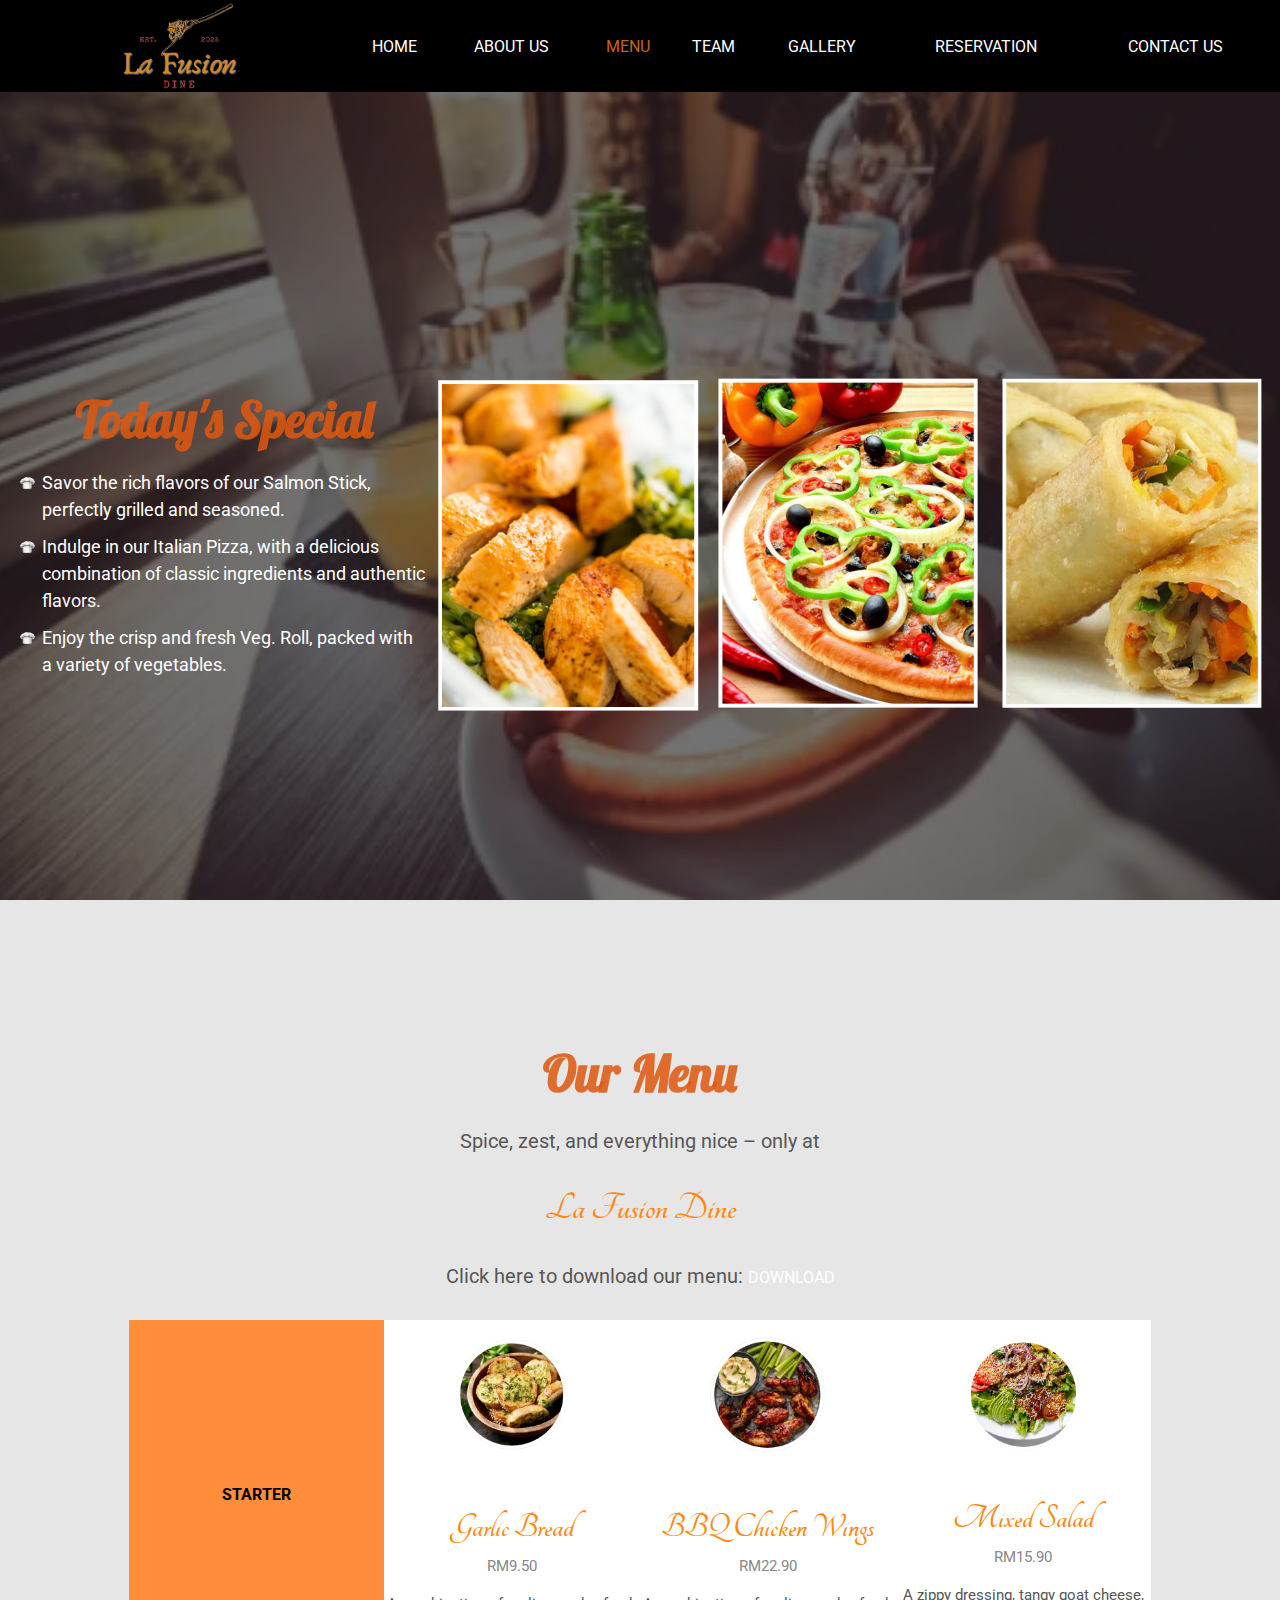
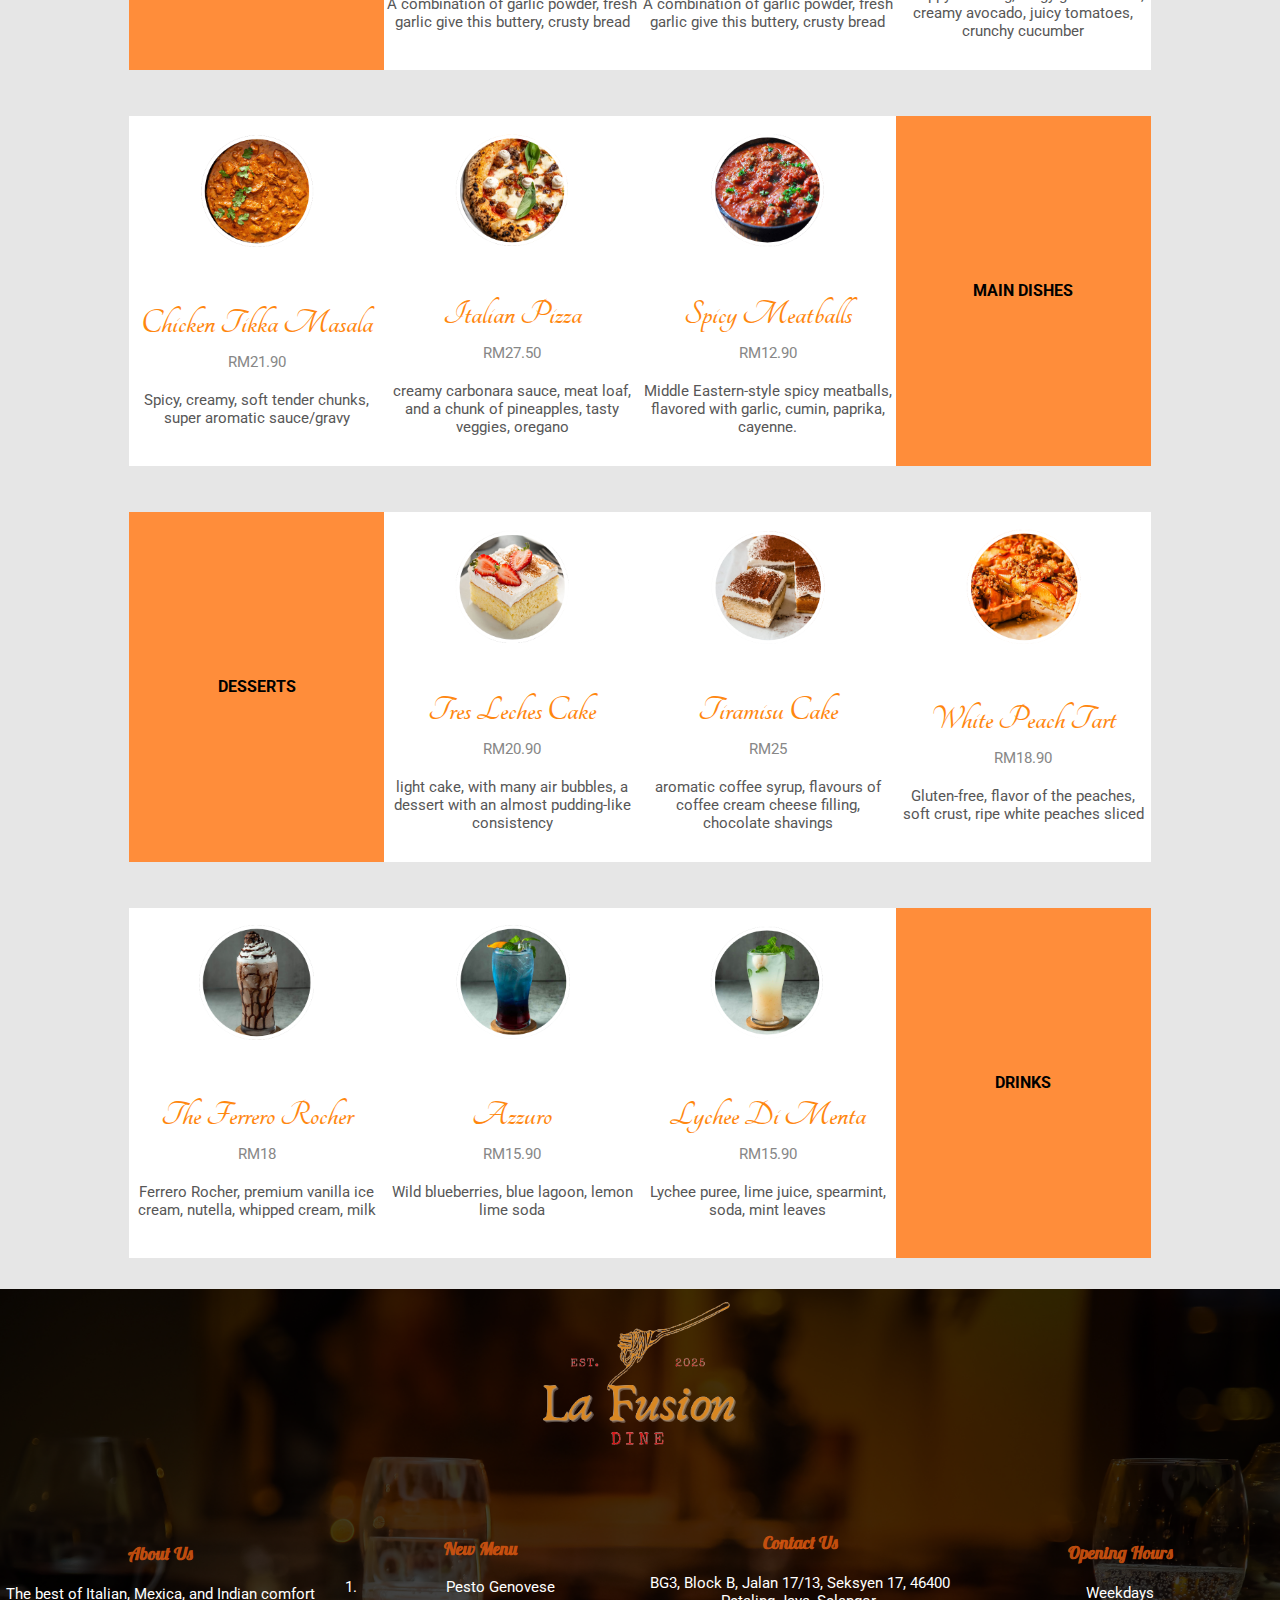
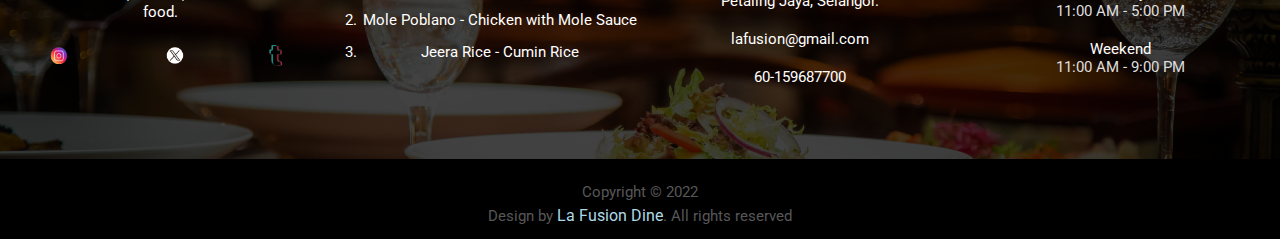
==== menu.html @ 3b0fabba "Add files via upload" ====
<html>
	<head>
		<title>La Fusion Dine</title>
		<link rel="icon" sizes="16x16" href="images/favicon.png">
		<link rel="stylesheet" href="style.css" type="text/css">
		<link rel="preconnect" href="https://fonts.googleapis.com">
		<link rel="preconnect" href="https://fonts.gstatic.com" crossorigin>
		<link href="https://fonts.googleapis.com/css2?family=Roboto:ital,wght@0,100..900;1,100..900&display=swap" rel="stylesheet">
		<link href="https://fonts.googleapis.com/css2?family=Tangerine:wght@400;700&display=swap" rel="stylesheet">
		<link href="https://fonts.googleapis.com/css2?family=Lobster&display=swap" rel="stylesheet">

	</head>
	
	<body>
		<!-- Navigation Table -->
		<table border="0" width="100%" align="center" height="60" bgcolor="black">
			<tr align="center">
				<td><p>&nbsp;</p></td>
				<td><a href="index.html"><img src="images/logonew.png"; style="width: 170px; text-align: left; padding-left: 10px;"></a></td>
				<td><p>&nbsp;</p></td>
				<td><a href="index.html">HOME</a></td>
				<td><a href="aboutus.html">ABOUT US</a></td>
				<td><a href="menu.html"><font color="#c86306">MENU</font></a></td>
				<td><a href="team.html">TEAM</a></td>
				<td><a href="gallery.html">GALLERY</a></td>
				<td><a href="reservation.html">RESERVATION</a></td>
				<td><a href="contact.html">CONTACT US</a></td>
				<td><p>&nbsp;</p></td>
			</tr>
		</table>
		
		
		<table class="parallax2" border="0" width="100%" align="center" height="650" bgcolor="#E6E6E6" style="background-image: url(images/menubg.png);" >
				<tr align="center">
					<td>
						<table border="0" align="center" height="500">
							<tr align="center">
								<td width="20px"><p>&nbsp</p></td>
								<td width="430" align="center" colspan="3">
									<h3>Today's Special</h3>
										<ul style="color: white;" align="left">
											<li style="list-style-image:url(images/marker.png);list-style-position:outside">Savor the rich flavors of our Salmon Stick, perfectly grilled and seasoned.</li>
											<li style="list-style-image:url(images/marker.png);list-style-position:outside">Indulge in our Italian Pizza, with a delicious combination of classic ingredients and authentic flavors.</li>
											<li style="list-style-image:url(images/marker.png);list-style-position:outside">Enjoy the crisp and fresh Veg. Roll, packed with a variety of vegetables.</li>
										</ul>

								</td>
								<td>
									<div class="container">
										<img src="images/special1new.png" alt="special1" class="image1">
										<div class="overlay">Salmon Stick</div>
								 	</div>
								</td>
								<td><p>&nbsp</p></td>
								<td>
									<div class="container">
										<img src="images/special2new.png" alt="special2" class="image1">
										<div class="overlay">Italian Pizza</div>
								 	</div>
								</td>
								<td><p>&nbsp</p></td>
								<td>
									<div class="container">
										<img src="images/special3new.png" alt="special3" class="image1">
										<div class="overlay">Veg. Roll</div>
								 	</div>
								</td>
								<td><p>&nbsp</p></td>
							</tr>
						</table>
					</td>
				</tr>
				</table>

				<table border="0" width="100%" align="center" height="30" bgcolor="#E6E6E6">
					<tr align="center">
						<td><p>&nbsp;</p></td>
					</tr>
				</table>

				<table border="0" align="center" height="70" bgcolor="#E6E6E6">
					<tr align="center">
						<td><h3>Our Menu</h3></td>
					</tr>
				</table>
				
				<table border="0" width="100%" align="center" height="40" bgcolor="#E6E6E6">
				<tr align="center">
					<td><p style="margin-bottom: 0px;">Spice, zest, and everything nice – only at
						<h2 style="font-size: 40px; color: #ff870f;">La Fusion Dine</h2></p>
							<p>Click here to download our menu: <a style="font-size: 16px;" href="download/downloadmenu.pdf" target="_blank">DOWNLOAD</a></p>
						</ul>
					</td>
				</tr>
				</table>

				<table border="0" align="center" height="1600" bgcolor="#E6E6E6">
					<tr align="center">
						<td>
							<table border="0" align="center" width="70%" bgcolor="#ffffff">
								<tr align="center" height="150">
									<td width="10%" bgcolor="#E6E6E6"><p>&nbsp</p></td>
									<td width="20%" rowspan="2" bgcolor="#ff8d3a"><b>STARTER</b></td>
									<td width="20%"><img src="images/newmenu1.png" style="width: 115px"></td>
									<td width="20%"><img src="images/newmenu2.png" style="width: 115px"></td>
									<td width="20%"><img src="images/newmenu3.png" style="width: 115px"></td>
									<td width="10%" bgcolor="#E6E6E6"><p>&nbsp</p></td>
								</tr>

								<tr align="center" height="200">
									<td bgcolor="#E6E6E6"><p>&nbsp</p></td>
									<td>
										<h2 style="font-size: 35px; margin-bottom: 10px; color: #ff870f">Garlic Bread</h2>
										<p style="font-size: 15px; margin-top: 0px; color: #878787">RM9.50</p>
										<p style="font-size: 15px;">A combination of garlic powder, fresh garlic give this buttery, crusty bread</p>
									</td>
									<td>
										<h2 style="font-size: 35px; margin-bottom: 10px; color: #ff870f">BBQ Chicken Wings</h2>
										<p style="font-size: 15px; margin-top: 0px; color: #878787">RM22.90</p>
										<p style="font-size: 15px;">A combination of garlic powder, fresh garlic give this buttery, crusty bread</p>
									</td>
									<td>
										<h2 style="font-size: 35px;  margin-bottom: 10px; color: #ff870f">Mixed Salad</h2>
										<p style="font-size: 15px; margin-top: 0px; color: #878787">RM15.90</p>
										<p style="font-size: 15px;">A zippy dressing, tangy goat cheese, creamy avocado, juicy tomatoes, crunchy cucumber</p>
									</td>
									<td bgcolor="#E6E6E6" width="10%"><p>&nbsp</p></td>
								</tr>

								<tr bgcolor="#E6E6E6">
									<td colspan="8" height="30px"><p>&nbsp</p></td>
								</tr>

								<tr align="center" height="150">
									<td bgcolor="#E6E6E6"><p>&nbsp</p></td>
									<td><img src="images/newmenu6.png" style="width: 115px"></td>
									<td><img src="images/newmenu5.png" style="width: 115px"></td>
									<td><img src="images/newmenu4.png" style="width: 115px"></td>
									<td rowspan="2" bgcolor="#ff8d3a"><b>MAIN DISHES</b></td>
									<td bgcolor="#E6E6E6"><p>&nbsp</p></td>
								</tr>

								<tr align="center" height="200">
									<td bgcolor="#E6E6E6"><p>&nbsp</p></td>
									<td>
										<h2 style="font-size: 35px; margin-bottom: 10px; color: #ff870f">Chicken Tikka Masala</h2>
										<p style="font-size: 15px; margin-top: 0px; color: #878787">RM21.90</p>
										<p style="font-size: 15px;">Spicy, creamy, soft tender chunks, super aromatic sauce/gravy</p>
									</td>
									<td>
										<h2 style="font-size: 35px; margin-bottom: 10px; color: #ff870f">Italian Pizza</h2>
										<p style="font-size: 15px; margin-top: 0px; color: #878787">RM27.50</p>
										<p style="font-size: 15px;">creamy carbonara sauce, meat loaf, and a chunk of pineapples, tasty veggies, oregano</p>
									</td>
									<td>
										<h2 style="font-size: 35px; margin-bottom: 10px; color: #ff870f">Spicy Meatballs</h2>
										<p style="font-size: 15px; margin-top: 0px; color: #878787">RM12.90</p>
										<p style="font-size: 15px;"> Middle Eastern-style spicy meatballs, flavored with garlic, cumin, paprika, cayenne.</p>
									</td>
									<td bgcolor="#E6E6E6"><p>&nbsp</p></td>
								</tr>

								<tr bgcolor="#E6E6E6">
									<td colspan="8" height="30px"><p>&nbsp</p></td>
								</tr>

								<tr align="center" height="150">
									<td bgcolor="#E6E6E6"><p>&nbsp</p></td>
									<td rowspan="2" bgcolor="#ff8d3a"><b>DESSERTS</b></td>
									<td><img src="images/newmenu7.png" style="width: 115px"></td>
									<td><img src="images/newmenu8.png" style="width: 115px"></td>
									<td><img src="images/newmenu9.png" style="width: 115px"></td>
									<td bgcolor="#E6E6E6"><p>&nbsp</p></td>
								</tr>

								<tr align="center" height="200">
									<td bgcolor="#E6E6E6"><p>&nbsp</p></td>
									<td>
										<h2 style="font-size: 35px; margin-bottom: 10px; color: #ff870f">Tres Leches Cake</h2>
										<p style="font-size: 15px; margin-top: 0px; color: #878787">RM20.90</p>
										<p style="font-size: 15px;"> light cake, with many air bubbles, a dessert with an almost pudding-like consistency</p>
									</td>
									<td>
										<h2 style="font-size: 35px; margin-bottom: 10px; color: #ff870f">Tiramisu Cake</h2>
										<p style="font-size: 15px; margin-top: 0px; color: #878787">RM25</p>
										<p style="font-size: 15px;">aromatic coffee syrup, flavours of coffee cream cheese filling, chocolate shavings</p>
									</td>
									<td>
										<h2 style="font-size: 35px; margin-bottom: 10px; color: #ff870f">White Peach Tart</h2>
										<p style="font-size: 15px; margin-top: 0px; color: #878787">RM18.90</p>
										<p style="font-size: 15px;">Gluten-free, flavor of the peaches, soft crust, ripe white peaches sliced</p>
									</td>
									<td bgcolor="#E6E6E6"><p>&nbsp</p></td>
								</tr>

								<tr bgcolor="#E6E6E6">
									<td colspan="8" height="30px"><p>&nbsp</p></td>
								</tr>

								<tr align="center" height="150">
									<td bgcolor="#E6E6E6"><p>&nbsp</p></td>
									<td><img src="images/newmenu12.png" style="width: 115px"></td>
									<td><img src="images/newmenu11.png" style="width: 115px"></td>
									<td><img src="images/newmenu10.png" style="width: 115px"></td>
									<td rowspan="2" bgcolor="#ff8d3a"><b>DRINKS</b></td>
									<td bgcolor="#E6E6E6"><p>&nbsp</p></td>
								</tr>

								<tr align="center" height="200">
									<td bgcolor="#E6E6E6"><p>&nbsp</p></td>
									<td>
										<h2 style="font-size: 35px; margin-bottom: 10px; color: #ff870f">The Ferrero Rocher</h2>
										<p style="font-size: 15px; margin-top: 0px; color: #878787">RM18</p>
										<p style="font-size: 15px;">Ferrero Rocher, premium vanilla ice cream, nutella, whipped cream, milk</p>
									</td>
									<td>
										<h2 style="font-size: 35px; margin-bottom: 10px; color: #ff870f">Azzuro</h2>
										<p style="font-size: 15px; margin-top: 0px; color: #878787">RM15.90</p>
										<p style="font-size: 15px;">Wild blueberries, blue lagoon, lemon lime soda</p>
									</td>
									<td>
										<h2 style="font-size: 35px; margin-bottom: 10px; color: #ff870f">Lychee Di Menta</h2>
										<p style="font-size: 15px; margin-top: 0px; color: #878787">RM15.90</p>
										<p style="font-size: 15px;">Lychee puree, lime juice, spearmint, soda, mint leaves</p>
									</td>
									<td bgcolor="#E6E6E6"><p>&nbsp</p></td>
								</tr>
							</table>
						</td>
					</tr>
				</table>
				
					<!-- Footer Section -->
		<table border="0" width="100%" align="center" style="background-image: url(images/footerbg.png); background-size: cover;">
		<tr align="center" height="170">
				<td colspan="4"><img src="images/logonew.png" style="width: 200px"></td>
			</tr>
			<tr align="center" height="300">
				<td style="width: 25%">
					<h3 style="font-size: 18px;">About Us</h3>
					<p style="font-size: 15px; color: white;">The best of Italian, Mexica, and Indian comfort food.</p>
						<table border="0" align="center" height="40px">
							<tr align="center">
								<td><a href="https://www.instagram.com/lafusiondine" target="_blank"><img src="images/ig(1).png" style="width: 25px"></a></td>
								<td><a href="https://x.com/lafusiondine" target="_blank"><img src="images/TWTERX.png"  style="width: 25px"></a></td>
								<td><a href="https://www.tiktok.com/@lafusiondine?_t=ZS-8t58VxEPLgF&_r=1" target="_blank"><img src="images/tt(1).png" style="width: 18px"></a></td>
							</tr>
						</table>
				</td>
				<td style="width: 25%">
					<h3 style="font-size: 18px;">New Menu</h3>
					<ol><li  class="smedia" style="font-size: 15px; color: white;">Pesto Genovese</li>
						<li class="smedia" style="font-size: 15px; color: white;">Mole Poblano - Chicken with Mole Sauce</li>
						<li class="smedia" style="font-size: 15px; color: white;">Jeera Rice - Cumin Rice</li>
					</ol>
				</td>
				<td style="width: 25%">
					<h3 style="font-size: 18px;">Contact Us</h3>
					<p style="font-size: 15px; color: white;">BG3, Block B, Jalan 17/13, Seksyen 17, 46400 Petaling Jaya, Selangor.</p>
					<p style="font-size: 15px; color: white;">lafusion@gmail.com</p>
					<p style="font-size: 15px; color: white;">60-159687700</p>
				</td>
				<td style="width: 25%">
					<h3 style="font-size: 18px;">Opening Hours</h3>
					<p style="font-size: 15px; margin-bottom: 0px; color: white;">Weekdays</p>
					<p style="font-size: 15px; margin-top: 0px; color: #dedede;">11:00 AM - 5:00 PM</p>
					<p style="font-size: 15px; margin-bottom: 0px; color: white;">Weekend</p>
					<p style="font-size: 15px; margin-top: 0px; color: #dedede;">11:00 AM - 9:00 PM</p>
				</td>
			</tr>
	
		<!-- Footer Section -->
		<table border="0" align="center" width="100%" bgcolor="black">
			<tr height="80">
				<td align="center" style="color: white;">
					<p style="font-size: 15px; margin-bottom: 5px;">Copyright © 2022</p>
					<p style="font-size: 15px; margin-top: 5px; margin-bottom: 10px;">Design by <a href="#" style="color: lightblue;">La Fusion Dine</a>. All rights reserved</p>
				</td>
			</tr>
		</table>
	</body>
	
</html>
---- style.css ----
body {
	font-family: "Roboto", serif;
	font-weight: 400px;
	font-style: normal;
	margin: 0;
	padding: 0;
  box-sizing: border-box;
}

html {
	scroll-behavior: smooth;
}

@keyframes fadeIn { 
  from { 
      opacity: 0; 
      transform: translateY(30px); 
  } 
  to { 
      opacity: 1; 
      transform: translateY(0); 
  } 
} 
 
@keyframes fadeInUp { 
  from { 
      opacity: 0; 
      transform: translateY(50px); 
  } 
  to { 
      opacity: 1; 
      transform: translateY(0); 
  } 
}
td a {
  text-decoration: none;
  color: #ffffff;
  font-size: 16px;
  display: inline-block;
  cursor: pointer;
}
/* Hover effect for the link */
td a:hover {
  color: #c86306;
  transition: all 0.3s ease;
}

figure {
    margin: 5px; /* Removes default margin from figure */
}

table {
	border-collapse: collapse;
	animation: fadeIn 2s ease-in-out;
	width: 100%;
	max-width: 100%;
}

/*css for logo menu*/
.custom-cell {
	width: 100px;
	text-align: left;
	padding-left: 60px;
}

.custom-image {
	height: 70px;
	margin-top: 0px;
}

.banner-table {
      border: 1px solid black; /* Table border */
      width: 100%; /* Full width */
      height: 600px; /* Fixed height */
      background-image: url("images/banner.jpg"); /* Background image */
      background-size: cover; /* Scale image to cover entire table */
      background-position: center; /* Center the background image */
      background-repeat: no-repeat; /* Prevent the image from repeating */
      text-align: center; /* Center align content inside the table */
    }

.banner-table td {
      font-size: 24px; /* Font size for table content */
      font-weight: bold; /* Bold text */
      color: white; /* Text color */
      text-shadow: 2px 2px 5px rgba(0, 0, 0, 0.7); /* Optional shadow for better readability */
    }
	
h2 {
	font-family: "Tangerine", serif;
	font-style: normal;
	color: #ffffff;
}
p {
  font-size: 20px;
  color: #575757;
  margin-top: 20px;
}
h3 {
  font-family: "Lobster", serif;
	font-style: normal;
	color: #dd5810dd;
  font-size: 50px;
  margin-top: 0px;
  margin-bottom: 0px;
}
/* Line height: space between lines */
.line-spacing {
    line-height: 1.6; /* Adjust line height (1.0 is default, larger for more spacing) */
}

.animate-header {
  font-size: 3em;
  opacity: 0;
  transform: scale(0.8);
  animation: fadeInScale 2s ease-in-out forwards;
}

@keyframes fadeInScale {
  0% {
    opacity: 0;
    transform: scale(0.8);
  }
  100% {
    opacity: 1;
    transform: scale(1);
  }
}

.typewriter {
	font-size: 90px;
  white-space: nowrap;            
	overflow: hidden;
	animation: typewriter 2s steps(13) infinite alternate,  	
		blink 800ms steps(13) infinite normal;
  border-right: 4px solid black; 
	}

@keyframes typewriter {            
	from {
        width: 0%;            
		}
            
		to {
        width: 50%;            
		}
    }
        
@keyframes blink {
    from {                
		border-color: black;
        }
            
	to {               
		border-color: transparent;
            }        
	}

  /*css for parallax*/
  body, html {
    height: 100%;
  }
  
  .parallax {
    /* The image used */
    background-image: url("images/banner.jpg");
    
  
    /* Full height */
    height: 100%;
  
    /* Create the parallax scrolling effect */
    background-attachment: fixed;
    background-position: center;
    background-repeat: no-repeat;
    background-size: cover;
  }
  .parallax2 {
    /* The image used */
    background-image: url("images/menubg.png");
    
  
    /* Full height */
    height: 100%;
  
    /* Create the parallax scrolling effect */
    background-attachment: fixed;
    background-position: center;
    background-repeat: no-repeat;
    background-size: cover;
  }

  .parallax3 {
    /* The image used */
    background-image: url("images/teambg.png");

    /* Full height */
    height: 100%;
	
  
    /* Create the parallax scrolling effect */
    background-attachment: fixed;
    background-position: center;
    background-repeat: no-repeat;
    background-size: cover;
  }

  .parallax4 {
    /* The image used */
    background-image: url("images/reservation.png");
    background-size: cover;
  
    /* Full height */
    height: 100%;
  
    /* Create the parallax scrolling effect */
    background-attachment: fixed;
    background-position: center;
    background-repeat: no-repeat;
    background-size: cover;
  }

  .parallax5 {
    /* The image used */
    background-image: url("images/food.jpg");
    background-size: cover;
  
    /* Full height */
    height: 100%;
  
    /* Create the parallax scrolling effect */
    background-attachment: fixed;
    background-position: center;
    background-repeat: no-repeat;
    background-size: cover;
  }
/*about us image*/
td img {
  display: block; 
  margin: 0 auto;
  max-width: 75%;
  height: auto;
  transition: transform 0.3s ease;
}

td img:hover {
  transform: scale(1.05); 
}

ul {
  list-style-type: disc; 
  padding-left: 20px; 
  font-size: 18px;
  }
  
  li {
  margin-bottom: 10px;
  line-height: 1.5;
  }


  /*special menu image*/
  * {box-sizing: border-box;}

.container {
  position: relative;
  width: 100%;
  max-width: 300px;
}

.image1 {
  display: block;
  width: 100%;
  max-width: 600px; /* Set a maximum size */
  height: auto;
  padding: 0px;
}
.overlay {
  position: absolute; 
  bottom: 0; 
  background: rgb(0, 0, 0);
  background: rgba(0, 0, 0, 0.5); /* Black see-through */
  color: #f1f1f1; 
  width: 100%;
  transition: .5s ease;
  opacity:0;
  color: white;
  font-size: 20px;
  padding: 20px;
  text-align: center;
}

.container:hover .overlay {
  opacity: 1;
}

/* our Team page */
.column {
  float: center;
  width: 60%;
  margin-bottom: 16px;
  padding: 0 8px;
}

@media screen and (max-width: 650px) {
  .column {
    width: 100%;
    display: block;
  }
}

.card {
  box-shadow: 0 4px 8px 0 rgba(0, 0, 0, 0.2);
}

.container1 {
  padding: 0 16px;
}

.container1::after, .row::after {
  content: "";
  clear: both;
  display: table;
}

.title {
  color: grey;
}

.button {
  border: none;
  outline: 0;
  display: inline-block;
  padding: 8px;
  color: white;
  background-color: #000;
  text-align: center;
  cursor: pointer;
  width: 100%;
}

.button:hover {
  background-color: #555;
}

/*baru tambah*/
pre {
  margin-top: 5px;
  margin-bottom: 20px;
  font-family: "Roboto", serif;
  font-size: 15px;
  line-height: 1.5;
  padding: 10px;
  word-wrap: break-word; /* Ensures long words break properly */
}

/*our team*/
html {
  box-sizing: border-box;
}

*, *:before, *:after {
  box-sizing: inherit;
}

.row {
  display: flex;
  justify-content: center;
  align-items: center;
}

.column {
  flex: 1;
  margin: 8px;
}

@media screen and (max-width: 650px) {
  .column {
    width: 100%;
    display: block;
  }
}

.card {
  box-shadow: 0 4px 8px 0 rgba(0, 0, 0, 0.2);
}

.container5 {
  padding: 0 16px;
    background-color: rgba(255, 255, 255, 0.8); /* Light background for contrast */
    border: 2px solid #000000; /* Light border to define the container */
  }

.container5::after, .row::after {
  content: "";
  clear: both;
  display: table;
}

.title {
  color: grey;
}

.button {
  border: none;
  outline: 0;
  display: inline-block;
  padding: 8px;
  color: white;
  background-color: #000;
  text-align: center;
  cursor: pointer;
  width: 100%;
}

.button:hover {
  background-color: #555;
}

/*our gallery*/

/* Grid container for images */
.gallery-container {
  display: grid;
  grid-template-columns: repeat(3, 1fr);
  gap: 10px;
  padding: 20px;
  max-width: 1200px;
  margin: 0 auto;
  background-color: #E6E6E6;
}

img {
    display: block; /* Ensures that images are block elements */
    margin: 0px; /* Removes any margin around images */
}
/* Modal Images Onclick (Gallery) */
.modal {
  display: none; 
  position: fixed;
  z-index: 1000; 
  left: 0;
  top: 0;
  width: 100%;
  height: 100%;
  background-color: rgba(0, 0, 0, 0.9);
  justify-content: center; 
  align-items: center; 
  text-align: center;
  opacity: 0; 
  transition: opacity 0.3s ease-in-out; 
}

.modal.show {
  display: flex; 
  opacity: 1;
}

.modal-content {
  max-width: 80%;
  max-height: 80%;
  margin: auto;
  display: block;
  transition: transform 0.3s ease-in-out, opacity 0.3s ease-in-out; 
  transform: scale(0.8); 
  opacity: 0; 
}

.modal-content.show {
  transform: scale(1);
  opacity: 1; 
}

/* Caption Style */
.caption {
  margin-top: 15px;
  font-size: 18px;
  color: white;
  opacity: 0; 
  transition: opacity 0.3s ease-in-out; 
}

.caption.show {
  opacity: 1; 
}

/* Close Button */
.close {
  position: absolute;
  top: 15px;
  right: 35px;
  color: white;
  font-size: 40px;
  font-weight: bold;
  transition: 0.3s;
  cursor: pointer;
}

.close:hover,
.close:focus {
  color: #bbb;
  text-decoration: none;
  cursor: pointer;
}

/* Individual gallery items */
.gallery-item {
  overflow: hidden;
  border-radius: 10px;
  box-shadow: 0 4px 8px rgba(0, 0, 0, 0.1);
}

.gallery-item img {
  width: 100%;
  height: auto;
  display: block;
  transition: transform 0.3s ease;
}

/* Zoom effect on hover */
.gallery-item:hover img {
  transform: scale(1.1);
}

/*Reservation page*/

.card-container3{
  display: grid;
  grid-template-columns: 420px 420px;
}
.card-img3{
  background: url("images/reservation1.jpg") center/cover no-repeat;
}
.card-content3{
  background: #fff;
  height: 330px;
}
.form-row{
  display: flex;
  width: 90%;
  margin: 0 auto;
}
form select, form input{
  display: block;
  width: 100%;
  margin: 15px 12px;
  padding: 5px;
  font-size: 15px;
  font-family: 'Poppins', sans-serif;
  outline: none;
  border: none;
  border-bottom: 1px solid #eee;
  font-weight: 300;
}
form input[type = text], form input[type = number], form input::placeholder, select{
  color: #9a9a9a;
}
form input[type = submit]{
  color: #fff;
  background: #f2745f;
  padding: 12px 0;
  border-radius: 4px;
  cursor: pointer;
}
form input[type = submit]:hover{
  opacity: 0.9;
}
@media(max-width: 992px){
  .card-container{
      grid-template-columns: 100%;
      width: 100vw;
  }
  .card-img{
      height: 330px;
  }
}


/*Contact Page*/
.contact-container {
  max-width: 600px;
  margin: 50px auto;
  padding: 20px;
  background: #fff;
  box-shadow: 0 4px 8px rgba(0, 0, 0, 0.1);
  border-radius: 20px;
  text-align: center;
}

.contact-form {
  display: flex;
  flex-direction: column;
}

label {
  font-size: 1rem;
  margin-bottom: 5px;
  text-align: left;
}

input, textarea {
  padding: 10px;
  margin-bottom: 15px;
  border: 1px solid #ccc;
  border-radius: 20px;
  font-size: 1rem;
}

textarea {
  resize: vertical;
}

button {
  background-color: black;
  color: white;
  padding: 10px 15px;
  font-size: 1rem;
  border: none;
  border-radius: 20px;
  cursor: pointer;
  transition: background-color 0.3s;
}

button:hover {
  background-color: #f5701f;
}

.smedia:hover {
	transition: background-color 0.3s;
	background-color: #f5701f;
}
abbr {
  text-decoration: none; 
  }
  
  abbr:hover {
  background-color: #f5966b;
  cursor: pointer; 
  }
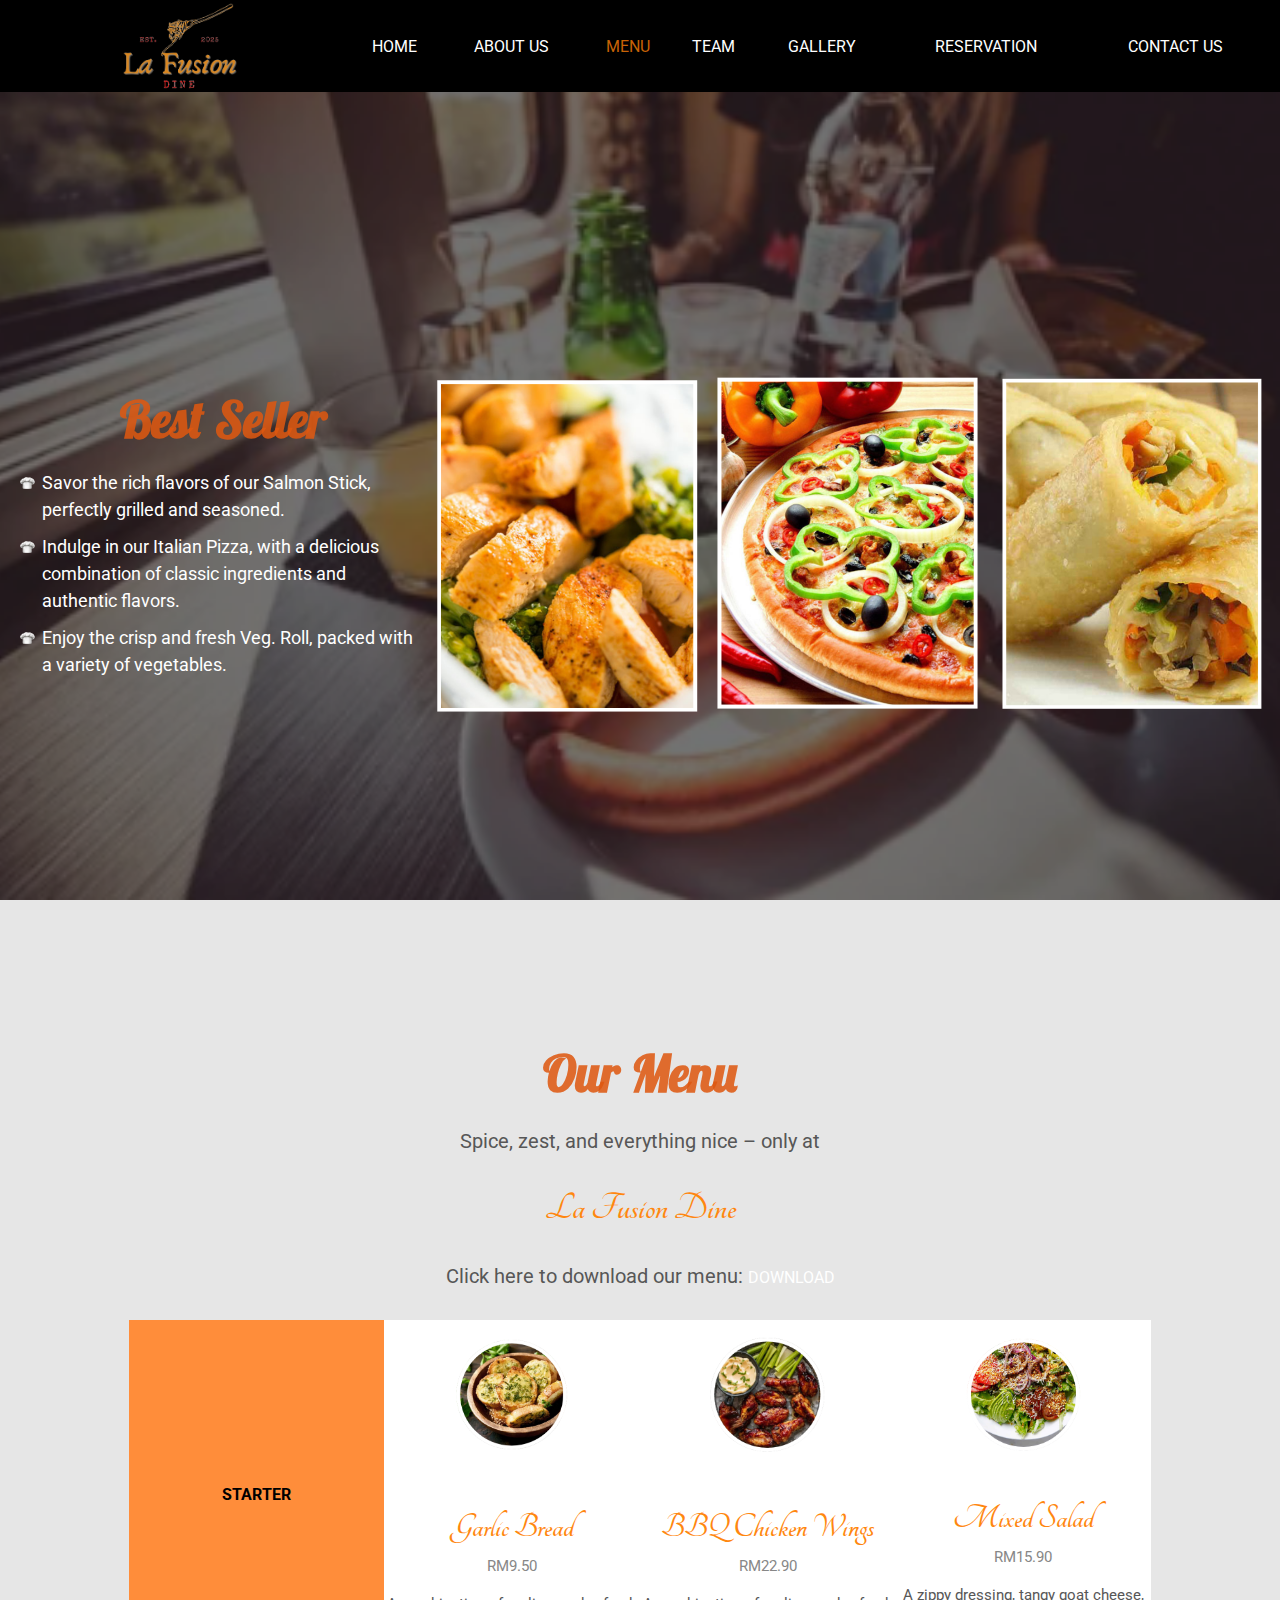
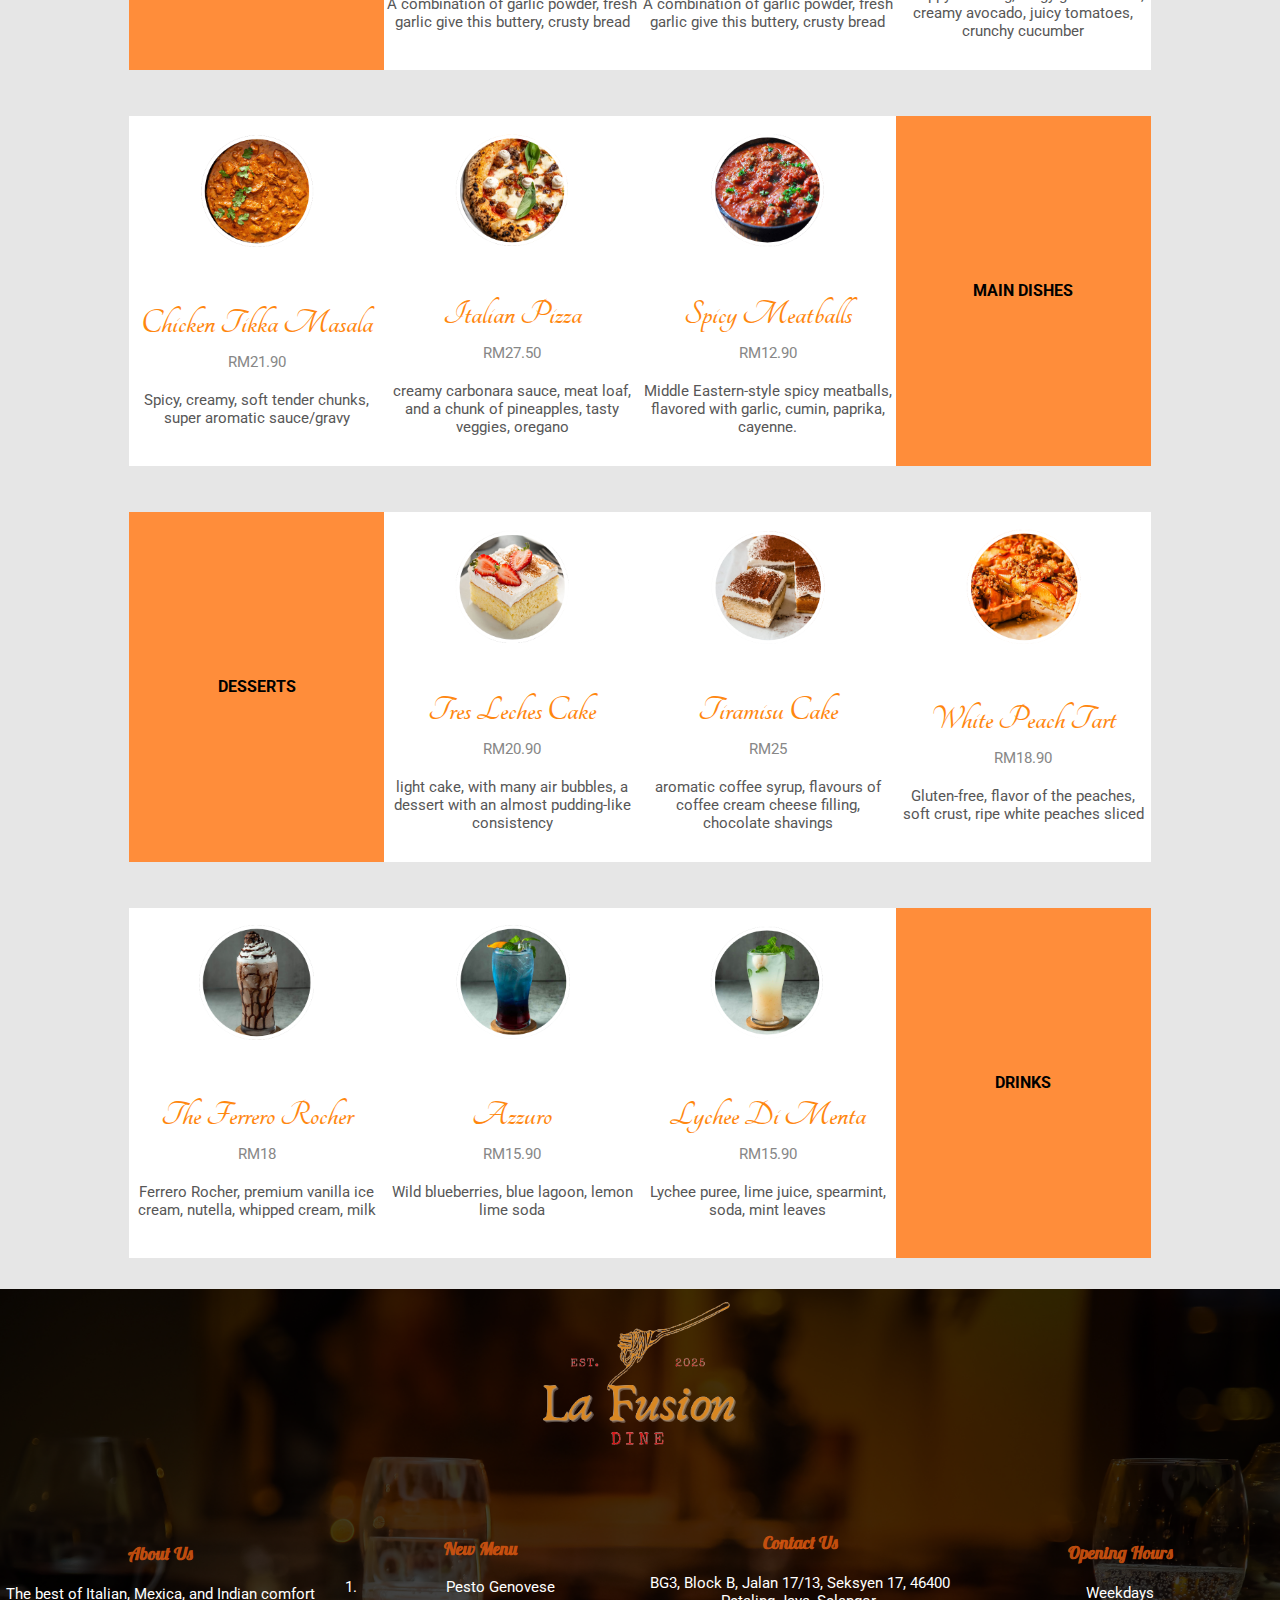
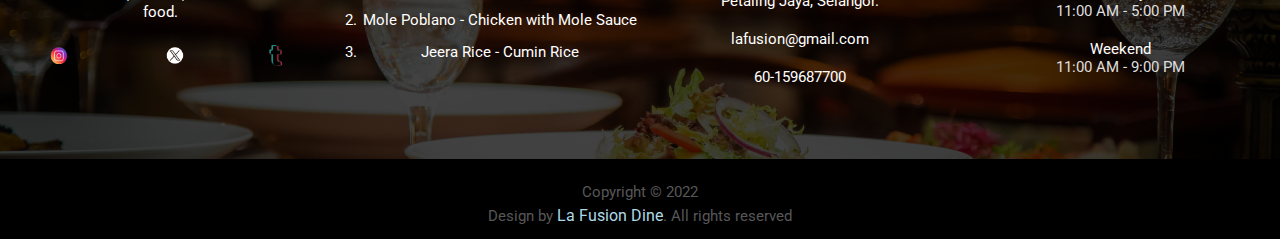
==== commit f359f9e4: "menu.html" ====
--- a/menu.html
+++ b/menu.html
@@ -37,7 +37,7 @@
 							<tr align="center">
 								<td width="20px"><p>&nbsp</p></td>
 								<td width="430" align="center" colspan="3">
-									<h3>Today's Special</h3>
+									<h3>Best Seller</h3>
 										<ul style="color: white;" align="left">
 											<li style="list-style-image:url(images/marker.png);list-style-position:outside">Savor the rich flavors of our Salmon Stick, perfectly grilled and seasoned.</li>
 											<li style="list-style-image:url(images/marker.png);list-style-position:outside">Indulge in our Italian Pizza, with a delicious combination of classic ingredients and authentic flavors.</li>
@@ -280,4 +280,4 @@
 		</table>
 	</body>
 	
-</html>+</html>
